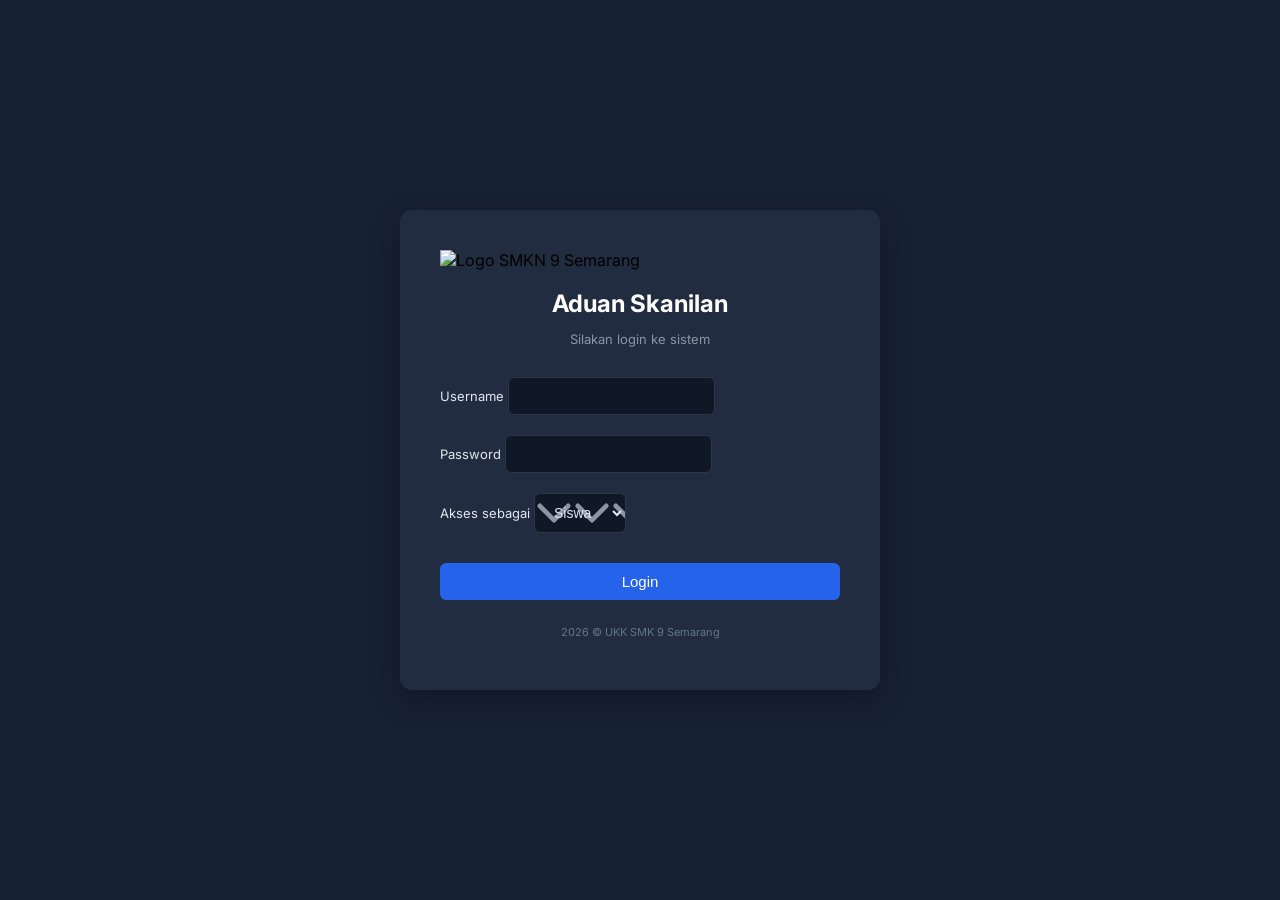
==== login.html @ a8cb741c "Add files via upload" ====
<!DOCTYPE html>
<html lang="en">

<head>
  <meta charset="utf-8">
  <meta content="width=device-width, initial-scale=1.0" name="viewport">
  <title>Login - Aduan Skanilan</title>
  <meta name="description" content="Login to Aduan Skanilan system">
  <meta name="keywords" content="login, pengaduan, skanilan">

  <!-- Favicons -->
  <link href="assets/img/favicon.png" rel="icon">
  <link href="assets/img/apple-touch-icon.png" rel="apple-touch-icon">

  <!-- Fonts -->
  <link href="https://fonts.googleapis.com" rel="preconnect">
  <link href="https://fonts.gstatic.com" rel="preconnect" crossorigin>
  <link href="https://fonts.googleapis.com/css2?family=Roboto:ital,wght@0,100;0,300;0,400;0,500;0,700;0,900;1,100;1,300;1,400;1,500;1,700;1,900&family=Poppins:ital,wght@0,100;0,200;0,300;0,400;0,500;0,600;0,700;0,800;0,900;1,100;1,200;1,300;1,400;1,500;1,600;1,700;1,800;1,900&family=Inter:wght@300;400;500;600;700&display=swap" rel="stylesheet">

  <!-- Vendor CSS Files -->
  <link href="assets/vendor/bootstrap/css/bootstrap.min.css" rel="stylesheet">
  <link href="assets/vendor/bootstrap-icons/bootstrap-icons.css" rel="stylesheet">

  <style>
    body {
      background-color: #172134; /* Dark blue background */
      font-family: 'Inter', sans-serif;
      min-height: 100vh;
      display: flex;
      align-items: center;
      justify-content: center;
      margin: 0;
    }

    .login-card {
      background-color: #212c40; /* Card background */
      border-radius: 12px;
      padding: 40px;
      width: 100%;
      max-width: 400px;
      box-shadow: 0 10px 30px rgba(0,0,0,0.3);
    }

    .login-title {
      color: #ffffff;
      font-weight: 700;
      text-align: center;
      margin-bottom: 5px;
      font-size: 24px;
    }

    .login-subtitle {
      color: #8b95a5;
      text-align: center;
      font-size: 13px;
      margin-bottom: 30px;
    }

    .form-label {
      color: #e2e8f0;
      font-size: 13px;
      margin-bottom: 6px;
    }

    .form-control, .form-select {
      background-color: #101827; /* Input background */
      border: 1px solid #2d3748;
      color: #e2e8f0;
      border-radius: 6px;
      padding: 10px 15px;
      font-size: 14px;
      margin-bottom: 20px;
    }

    .form-control:focus, .form-select:focus {
      background-color: #101827;
      border-color: #3b82f6;
      color: #ffffff;
      box-shadow: none;
    }
    
    .form-select {
      background-image: url("data:image/svg+xml,%3csvg xmlns='http://www.w3.org/2000/svg' viewBox='0 0 16 16'%3e%3cpath fill='none' stroke='%238b95a5' stroke-linecap='round' stroke-linejoin='round' stroke-width='2' d='m2 5 6 6 6-6'/%3e%3c/svg%3e");
    }

    .btn-login {
      background-color: #2563eb;
      color: #ffffff;
      border: none;
      width: 100%;
      padding: 10px;
      border-radius: 6px;
      font-weight: 500;
      font-size: 15px;
      transition: background-color 0.3s;
      margin-top: 10px;
    }

    .btn-login:hover {
      background-color: #1d4ed8;
    }

    .copyright-text {
      text-align: center;
      color: #64748b;
      font-size: 11px;
      margin-top: 25px;
    }
  </style>
</head>

<body>

  <div class="login-card">
    <div class="text-center mb-3">
      <img src="assets/img/logo.png" alt="Logo SMKN 9 Semarang" style="max-height: 80px;">
    </div>
    <h2 class="login-title">Aduan Skanilan</h2>
    <p class="login-subtitle">Silakan login ke sistem</p>

    <form action="index.html" method="get">
      <div>
        <label for="username" class="form-label">Username</label>
        <input type="text" class="form-control" id="username" name="username" required>
      </div>

      <div>
        <label for="password" class="form-label">Password</label>
        <input type="password" class="form-control" id="password" name="password" required>
      </div>

      <div>
        <label for="role" class="form-label">Akses sebagai</label>
        <select class="form-select" id="role" name="role" required>
          <option value="siswa">Siswa</option>
          <option value="admin">Admin</option>
          <option value="guru">Guru</option>
        </select>
      </div>

      <button type="submit" class="btn-login">Login</button>
    </form>

    <p class="copyright-text">2026 © UKK SMK 9 Semarang</p>
  </div>

</body>

</html>
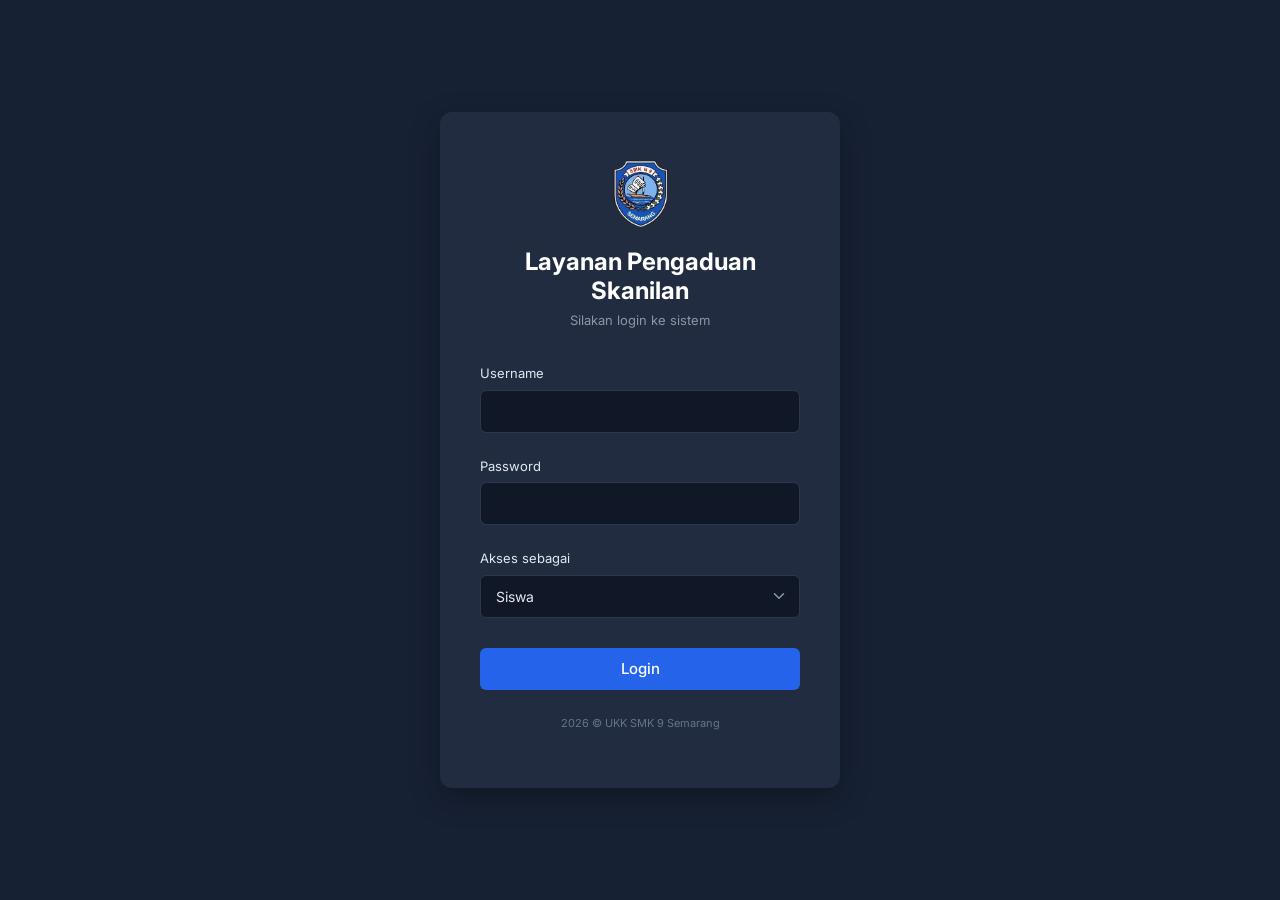
==== commit 49c10791: "Add files via upload" ====
--- a/login.html
+++ b/login.html
@@ -4,7 +4,7 @@
 <head>
   <meta charset="utf-8">
   <meta content="width=device-width, initial-scale=1.0" name="viewport">
-  <title>Login - Aduan Skanilan</title>
+  <title>Login - Layanan Pengaduan Skanilan</title>
   <meta name="description" content="Login to Aduan Skanilan system">
   <meta name="keywords" content="login, pengaduan, skanilan">
 
@@ -115,7 +115,7 @@
     <div class="text-center mb-3">
       <img src="assets/img/logo.png" alt="Logo SMKN 9 Semarang" style="max-height: 80px;">
     </div>
-    <h2 class="login-title">Aduan Skanilan</h2>
+    <h2 class="login-title">Layanan Pengaduan Skanilan</h2>
     <p class="login-subtitle">Silakan login ke sistem</p>
 
     <form action="index.html" method="get">
